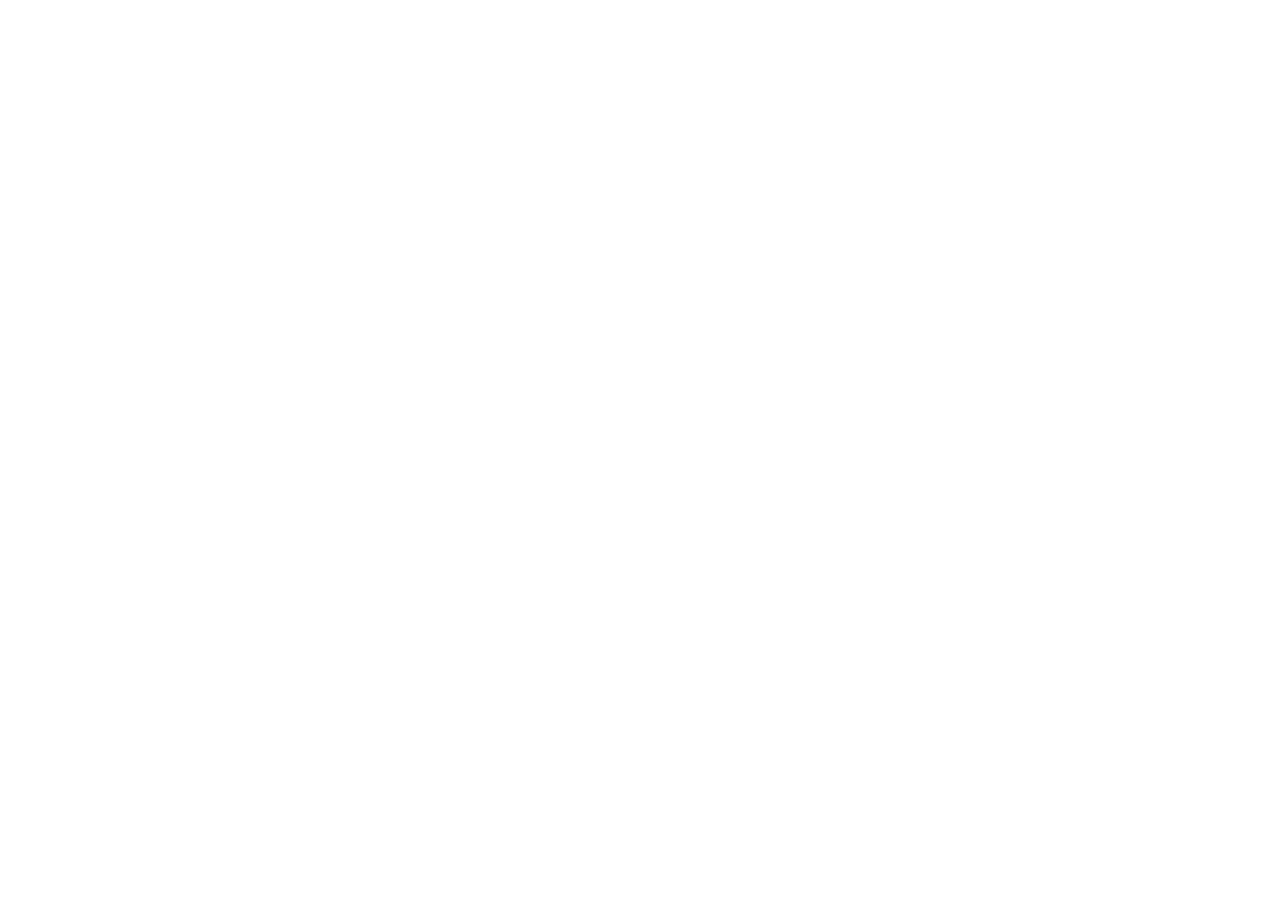
==== battle-screen.html @ 62a94e17 "added typography and body styling" ====
<!DOCTYPE html>
<html lang="en">
<head>
    <meta charset="UTF-8">
    <meta name="viewport" content="width=device-width, initial-scale=1.0">
    <link href="https://fonts.googleapis.com/css?family=Fondamento|Open+Sans:400,700&display=swap" rel="stylesheet">
    <link rel="stylesheet" href="./styles/style.css">
    <title>BATTLE!!!</title>
</head>
<body>
    
</body>
</html>
---- styles/style.css ----
html {
  line-height: 1.15;
  -ms-text-size-adjust: 100%;
  -webkit-text-size-adjust: 100%;
}

body {
  margin: 0;
}

article, aside, footer, header, nav, section {
  display: block;
}

h1 {
  font-size: 2em;
  margin: .67em 0;
}

figcaption, figure, main {
  display: block;
}

figure {
  margin: 1em 40px;
}

hr {
  -webkit-box-sizing: content-box;
          box-sizing: content-box;
  height: 0;
  overflow: visible;
}

pre {
  font-family: monospace,monospace;
  font-size: 1em;
}

a {
  background-color: transparent;
  -webkit-text-decoration-skip: objects;
}

abbr[title] {
  border-bottom: none;
  text-decoration: underline;
  -webkit-text-decoration: underline dotted;
          text-decoration: underline dotted;
}

b, strong {
  font-weight: inherit;
}

b, strong {
  font-weight: bolder;
}

code, kbd, samp {
  font-family: monospace,monospace;
  font-size: 1em;
}

dfn {
  font-style: italic;
}

mark {
  background-color: #ff0;
  color: #000;
}

small {
  font-size: 80%;
}

sub, sup {
  font-size: 75%;
  line-height: 0;
  position: relative;
  vertical-align: baseline;
}

sub {
  bottom: -.25em;
}

sup {
  top: -.5em;
}

audio, video {
  display: inline-block;
}

audio:not([controls]) {
  display: none;
  height: 0;
}

img {
  border-style: none;
}

svg:not(:root) {
  overflow: hidden;
}

button, input, optgroup, select, textarea {
  font-family: sans-serif;
  font-size: 100%;
  line-height: 1.15;
  margin: 0;
}

button, input {
  overflow: visible;
}

button, select {
  text-transform: none;
}

button, html [type=button], [type=reset], [type=submit] {
  -webkit-appearance: button;
}

button::-moz-focus-inner, [type=button]::-moz-focus-inner, [type=reset]::-moz-focus-inner, [type=submit]::-moz-focus-inner {
  border-style: none;
  padding: 0;
}

button:-moz-focusring, [type=button]:-moz-focusring, [type=reset]:-moz-focusring, [type=submit]:-moz-focusring {
  outline: 1px dotted ButtonText;
}

fieldset {
  padding: .35em .75em .625em;
}

legend {
  -webkit-box-sizing: border-box;
          box-sizing: border-box;
  color: inherit;
  display: table;
  max-width: 100%;
  padding: 0;
  white-space: normal;
}

progress {
  display: inline-block;
  vertical-align: baseline;
}

textarea {
  overflow: auto;
}

[type=checkbox], [type=radio] {
  -webkit-box-sizing: border-box;
          box-sizing: border-box;
  padding: 0;
}

[type=number]::-webkit-inner-spin-button, [type=number]::-webkit-outer-spin-button {
  height: auto;
}

[type=search] {
  -webkit-appearance: textfield;
  outline-offset: -2px;
}

[type=search]::-webkit-search-cancel-button, [type=search]::-webkit-search-decoration {
  -webkit-appearance: none;
}

::-webkit-file-upload-button {
  -webkit-appearance: button;
  font: inherit;
}

details, menu {
  display: block;
}

summary {
  display: list-item;
}

canvas {
  display: inline-block;
}

template {
  display: none;
}

[hidden] {
  display: none;
}

.clearfix:after {
  visibility: hidden;
  display: block;
  font-size: 0;
  content: '';
  clear: both;
  height: 0;
}

html {
  -webkit-box-sizing: border-box;
  box-sizing: border-box;
}

*, *:before, *:after {
  -webkit-box-sizing: inherit;
          box-sizing: inherit;
}

.sr-only {
  position: absolute;
  width: 1px;
  height: 1px;
  margin: -1px;
  border: 0;
  padding: 0;
  white-space: nowrap;
  -webkit-clip-path: inset(100%);
          clip-path: inset(100%);
  clip: rect(0 0 0 0);
  overflow: hidden;
}

h1,
h2,
h3,
h4,
h5,
p,
ul,
li {
  margin: 0;
  padding: 0;
}

li {
  list-style: none;
}

a {
  text-decoration: none;
}

button {
  border-style: none;
}

h1 {
  font-family: 'Fondamento', cursive;
  text-align: center;
  text-transform: uppercase;
}

h2,
p {
  font-family: 'Open Sans', sans-serif;
}

.wrapper {
  max-width: 1280px;
  margin: 0 auto;
  width: 80%;
}

body {
  background-image: url("assets/owlbear-background.jpg");
  background-size: cover;
  background-position: center;
}
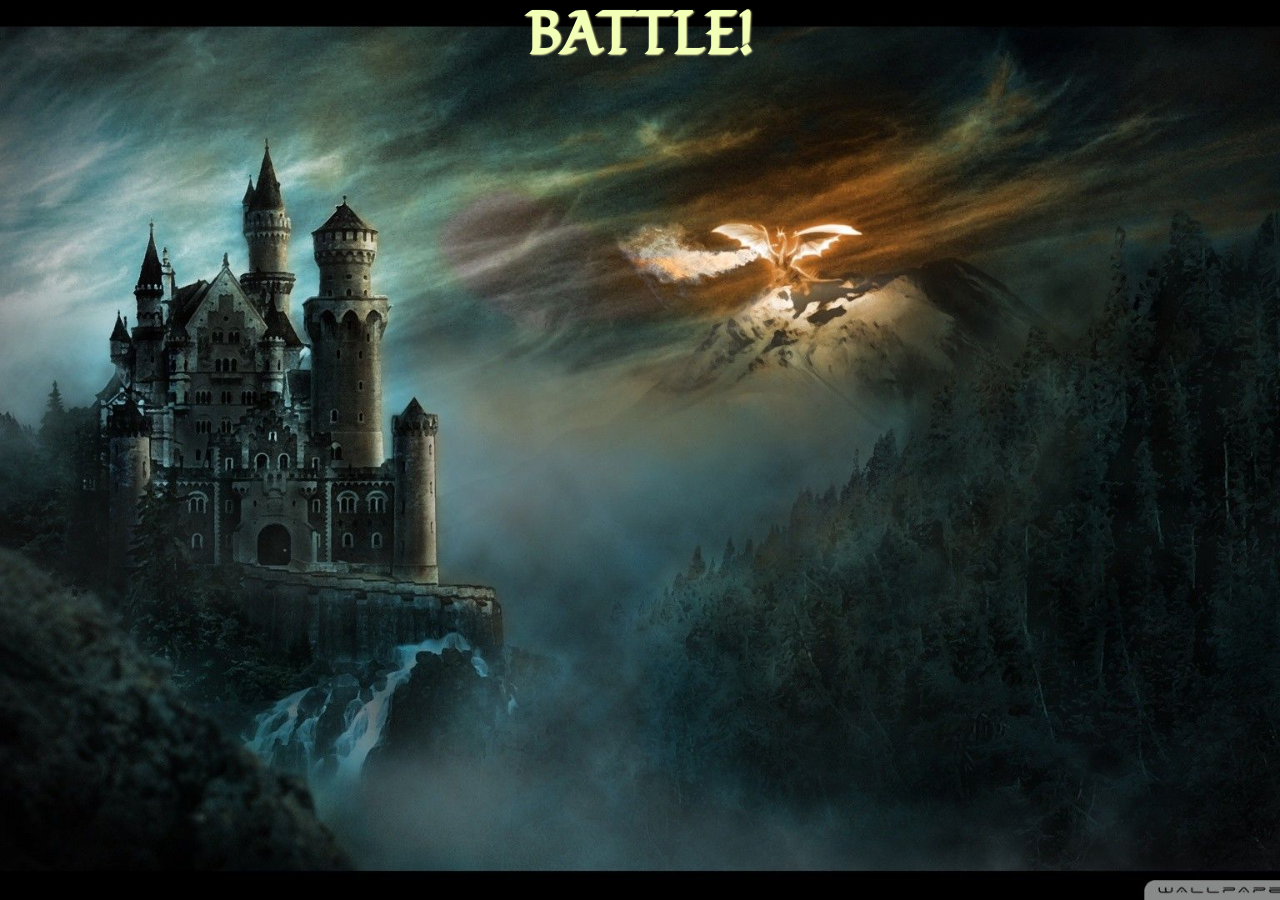
==== commit 42335139: "set up base HTML for 'battle-screen'. entered baseURL for the API. got jQuery set up for all pages" ====
--- a/battle-screen.html
+++ b/battle-screen.html
@@ -8,6 +8,74 @@
     <title>BATTLE!!!</title>
 </head>
 <body>
+    <div class="wrapper">
+        <h1>battle!</h1>
+        <section class="player-1">
+            <div class="info-container-1">
+                <h2 class="name1"></h2>
+                <h3 class="hit-points1"></h3>
+            </div>
+            <div class="img-container-1">
+                <img src="" alt="" id="player-1">
+            </div>
+            <div class="stat-container-1">
+                <ul class="stats-1">
+                    <li class="strength-1">
+                        <p></p>
+                    </li>
+                    <li class="constitution-1">
+                        <p></p>
+                    </li>
+                    <li class="dexterity-1">
+                        <p></p>
+                    </li>
+                    <li class="intelligence-1">
+                        <p></p>
+                    </li>
+                    <li class="wisdom-1">
+                        <p></p>
+                    </li>
+                    <li class="charisma-1">
+                        <p></p>
+                    </li>
+                </ul>
+            </div>
+        </section>
+        <section class="player-2">
+            <div class="info-container-2">
+                <h2 class="name2"></h2>
+                <h3 class="hit-points2"></h3>
+            </div>
+            <div class="img-container-2">
+                <img src="" alt="">
+            </div>
+            <div class="stat-container-2">
+                <ul class="stats-2">
+                    <li class="strength-2">
+                        <p></p>
+                    </li>
+                    <li class="constitution-2">
+                        <p></p>
+                    </li>
+                    <li class="dexterity-2">
+                        <p></p>
+                    </li>
+                    <li class="intelligence-2">
+                        <p></p>
+                    </li>
+                    <li class="wisdom-2">
+                        <p></p>
+                    </li>
+                    <li class="charisma-2">
+                        <p></p>
+                    </li>
+                </ul>
+            </div>
+        </section>
+    </div>
     
+    <script src='https://code.jquery.com/jquery-3.4.0.min.js'
+        integrity='sha256-BJeo0qm959uMBGb65z40ejJYGSgR7REI4+CW1fNKwOg=' crossorigin='anonymous'></script>
+    <script src="/script.js"></script>
 </body>
 </html>--- a/styles/style.css
+++ b/styles/style.css
@@ -259,15 +259,34 @@
   border-style: none;
 }
 
+html {
+  font-size: 62.5%;
+}
+
 h1 {
   font-family: 'Fondamento', cursive;
   text-align: center;
   text-transform: uppercase;
+  color: #f2ffb7;
+  text-shadow: 1px 1px 2px #ffffb6;
+  font-size: 6rem;
+}
+
+h2 {
+  padding-top: 30px;
+  font-size: 3.0rem;
+  text-transform: uppercase;
 }
 
 h2,
 p {
   font-family: 'Open Sans', sans-serif;
+  color: #ffffb6;
+}
+
+img {
+  max-width: 100%;
+  display: block;
 }
 
 .wrapper {
@@ -277,7 +296,89 @@
 }
 
 body {
-  background-image: url("assets/owlbear-background.jpg");
+  background-image: url("../assets/background.jpg");
   background-size: cover;
   background-position: center;
-}
+  background-repeat: no-repeat;
+  height: 100vh;
+}
+
+.dimmed {
+  position: relative;
+}
+
+.dimmed:after {
+  content: " ";
+  z-index: -1;
+  display: block;
+  position: absolute;
+  height: 100%;
+  top: 0;
+  left: 0;
+  right: 0;
+  background: rgba(37, 37, 37, 0.5);
+}
+
+.text-container {
+  display: -webkit-box;
+  display: -ms-flexbox;
+  display: flex;
+  -webkit-box-orient: vertical;
+  -webkit-box-direction: normal;
+      -ms-flex-direction: column;
+          flex-direction: column;
+  -webkit-box-align: center;
+      -ms-flex-align: center;
+          align-items: center;
+  -webkit-box-pack: center;
+      -ms-flex-pack: center;
+          justify-content: center;
+  height: 100vh;
+}
+
+button {
+  background-color: #D81921;
+  color: white;
+  padding: 20px;
+  border-radius: 5px;
+}
+
+a button {
+  color: white;
+  text-transform: uppercase;
+  font-size: 1.5rem;
+  font-weight: bold;
+  margin-top: 30px;
+  cursor: pointer;
+}
+
+.gallery {
+  max-width: 1000px;
+  margin: 30px auto 0 auto;
+}
+
+.gallery-container-top,
+.gallery-container-bottom {
+  display: -webkit-box;
+  display: -ms-flexbox;
+  display: flex;
+}
+
+.gallery-flex-box {
+  width: calc((100% / 3) - 20px);
+  height: 300px;
+  border: 3px solid white;
+  text-align: center;
+  background-color: #D81921;
+  -webkit-transition: all 0.3s ease;
+  transition: all 0.3s ease;
+}
+
+.gallery-flex-box img {
+  width: 150px;
+}
+
+.gallery-flex-box:hover {
+  -webkit-transform: scale(1.1);
+          transform: scale(1.1);
+}
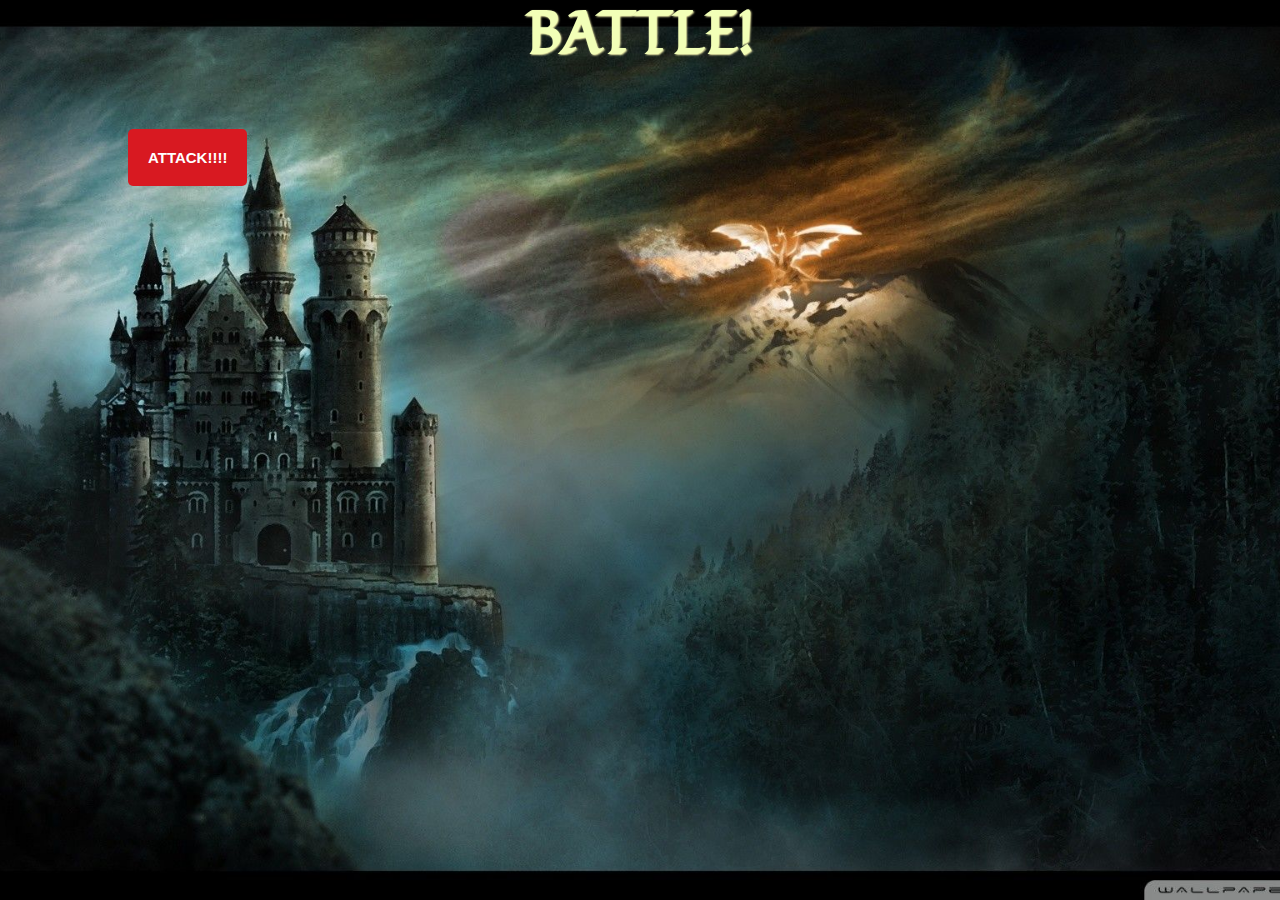
==== commit 49b150bd: "added a bit of stats to the JS" ====
--- a/battle-screen.html
+++ b/battle-screen.html
@@ -20,7 +20,7 @@
             </div>
             <div class="stat-container-1">
                 <ul class="stats-1">
-                    <li class="strength-1">
+                    <!-- <li class="strength-1">
                         <p></p>
                     </li>
                     <li class="constitution-1">
@@ -37,8 +37,11 @@
                     </li>
                     <li class="charisma-1">
                         <p></p>
-                    </li>
+                    </li> -->
                 </ul>
+            </div>
+            <div class="button-container">
+                <a href="" id="attack"><button>ATTACK!!!!</button></a>
             </div>
         </section>
         <section class="player-2">
@@ -64,7 +67,7 @@
                         <p></p>
                     </li>
                     <li class="wisdom-2">
-                        <p></p>
+                        <p></p>   
                     </li>
                     <li class="charisma-2">
                         <p></p>
@@ -73,9 +76,8 @@
             </div>
         </section>
     </div>
-    
     <script src='https://code.jquery.com/jquery-3.4.0.min.js'
         integrity='sha256-BJeo0qm959uMBGb65z40ejJYGSgR7REI4+CW1fNKwOg=' crossorigin='anonymous'></script>
-    <script src="/script.js"></script>
+    <script src="script.js"></script>
 </body>
 </html>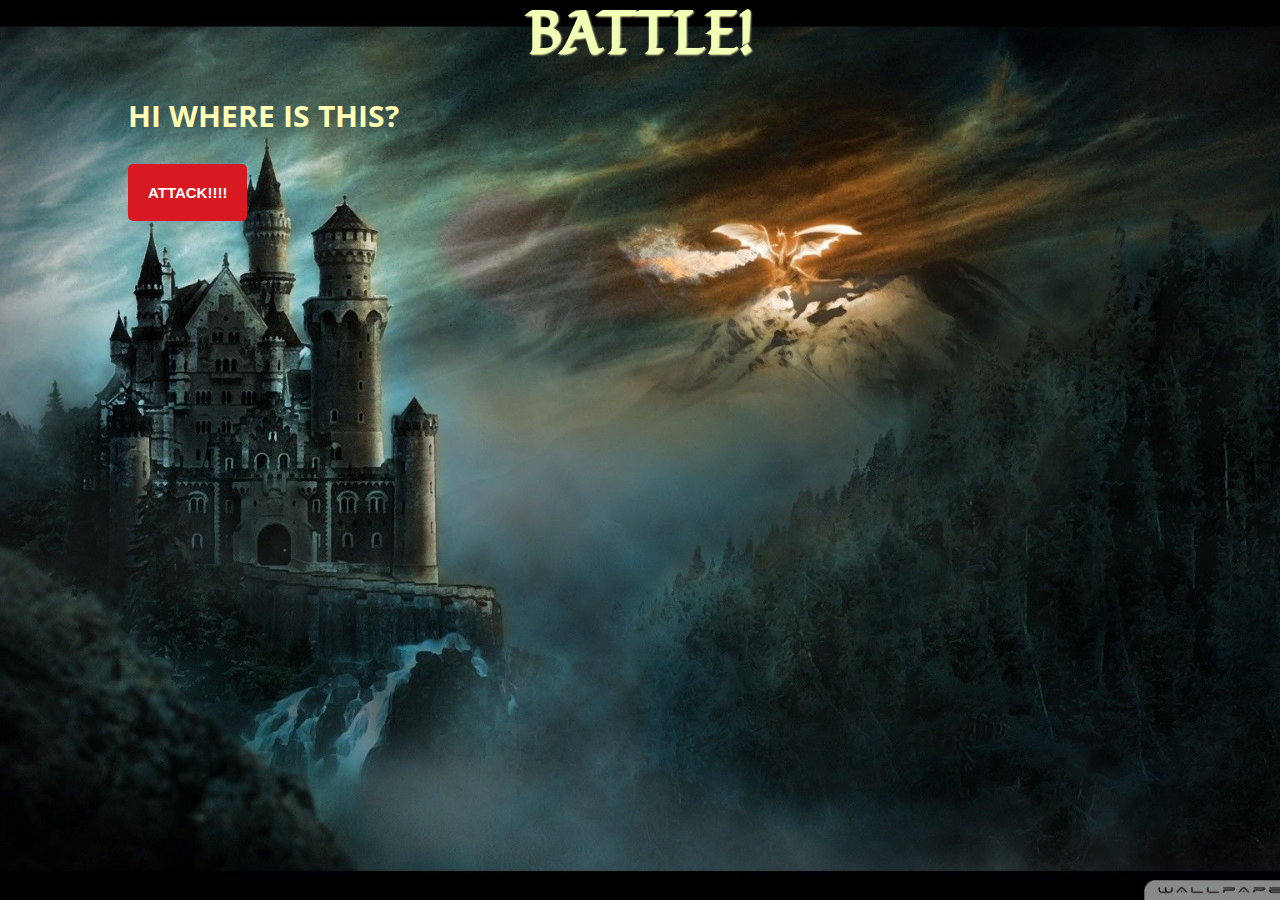
==== commit bc422432: "added on click, looking for owlbear" ====
--- a/battle-screen.html
+++ b/battle-screen.html
@@ -12,14 +12,14 @@
         <h1>battle!</h1>
         <section class="player-1">
             <div class="info-container-1">
-                <h2 class="name1"></h2>
+                <h2 class="name1">Hi where is this?</h2>
                 <h3 class="hit-points1"></h3>
             </div>
             <div class="img-container-1">
                 <img src="" alt="" id="player-1">
             </div>
             <div class="stat-container-1">
-                <ul class="stats-1">
+                <ul class="stats-1" id="stats-1">
                     <!-- <li class="strength-1">
                         <p></p>
                     </li>
